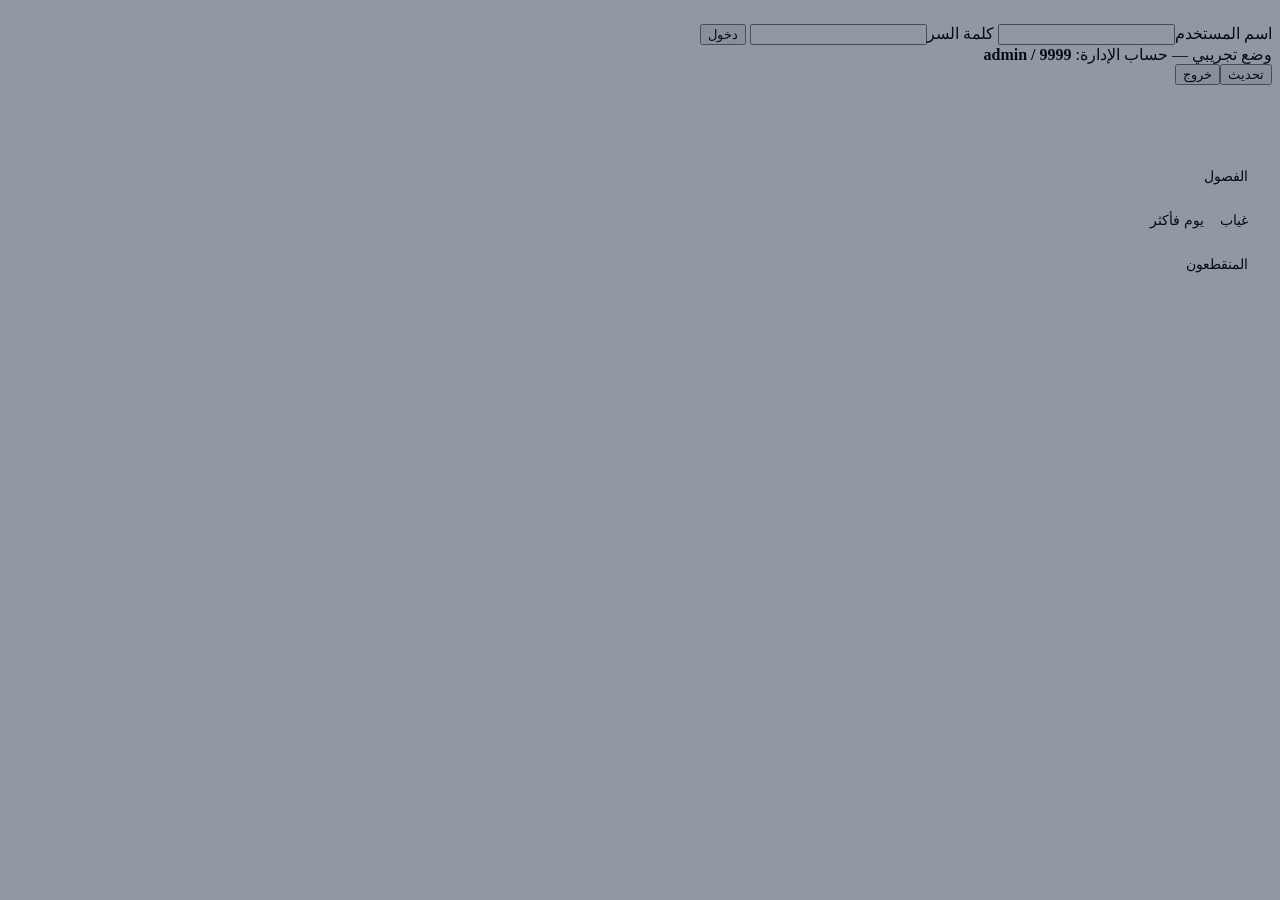
==== admin.html @ 592077b3 "Add admin.html" ====
<!DOCTYPE html>
<html lang="ar" dir="rtl">
<head>
<meta charset="utf-8">
<meta name="viewport" content="width=device-width, initial-scale=1, viewport-fit=cover">
<meta name="theme-color" content="#0b3b5c">
<title>راصد — لوحة الإدارة</title>
<link href="https://fonts.googleapis.com/css2?family=Cairo:wght@500;600;700;800&display=swap" rel="stylesheet">
<link rel="stylesheet" href="rased.css">
<style>
.shell{display:grid;grid-template-columns:1fr;gap:16px;padding-top:16px}
.nav{display:flex;gap:6px;overflow-x:auto;scrollbar-width:none;padding:4px 0 8px;margin:0 -16px;padding-inline:16px}
.nav::-webkit-scrollbar{display:none}
.nav button{flex:none;border:1px solid var(--line);background:#fff;color:var(--brand-ink);border-radius:12px;padding:9px 14px;font-size:14px;display:flex;gap:8px;align-items:center}
.nav button.on{background:var(--brand-ink);color:#fff;border-color:var(--brand-ink)}
.nav button em{font-style:normal;font-size:11px;background:var(--red);color:#fff;border-radius:10px;padding:0 7px}
.nav .sp{flex:1}
@media(min-width:1000px){
 .shell{grid-template-columns:230px 1fr;align-items:start}
 .nav{flex-direction:column;position:sticky;top:96px;margin:0;padding:12px;background:#fff;border:1px solid var(--line);border-radius:var(--r);box-shadow:var(--shadow);overflow:visible}
 .nav button{border:0;justify-content:flex-start;padding:11px 12px;width:100%}
 .nav button em{margin-inline-start:auto}
}
.view{min-width:0}
.head{display:flex;flex-wrap:wrap;gap:10px;align-items:center;justify-content:space-between;margin-bottom:14px}
.head h2{font-size:21px}.head .sub{color:var(--mute);font-size:13px;margin-top:2px}
.head .ctl{display:flex;gap:8px;flex-wrap:wrap;align-items:center}
.head input,.head select{width:auto;padding:9px 12px;font-size:14px}
.kpis{display:grid;grid-template-columns:repeat(2,1fr);gap:10px;margin-bottom:16px}
@media(min-width:760px){.kpis{grid-template-columns:repeat(4,1fr)}}
.kpi{background:#fff;border:1px solid var(--line);border-radius:var(--r);padding:14px;box-shadow:var(--shadow);position:relative;overflow:hidden}
.kpi span{font-size:12.5px;color:var(--mute)}.kpi b{display:block;font-size:28px;line-height:1.25;color:var(--brand-ink);font-weight:800}
.kpi small{font-size:11.5px;color:var(--mute)}
.kpi::after{content:"";position:absolute;inset-inline-start:0;top:0;bottom:0;width:4px;background:var(--brand2)}
.kpi.r::after{background:var(--red)}.kpi.g::after{background:var(--gold)}.kpi.k::after{background:var(--brand-ink)}
.grid2{display:grid;grid-template-columns:1fr;gap:16px}
@media(min-width:1180px){.grid2{grid-template-columns:1.25fr 1fr}}
.sec{margin-bottom:16px}.sec h3{font-size:16px;margin-bottom:12px;display:flex;align-items:center;gap:8px;flex-wrap:wrap}
.sec h3 .chip{font-weight:700}
.classes{display:grid;grid-template-columns:1fr;gap:10px}
@media(min-width:560px){.classes{grid-template-columns:1fr 1fr}}
@media(min-width:1400px){.classes{grid-template-columns:1fr 1fr 1fr}}
.cl{border:1.5px solid var(--line);border-radius:14px;padding:12px 14px;background:#fff;cursor:pointer;text-align:right;width:100%;display:block}
.cl:hover{border-color:var(--brand2);box-shadow:var(--shadow)}
.cl .t{display:flex;justify-content:space-between;align-items:center;gap:8px}
.cl .t b{font-size:16px;color:var(--brand-ink)}
.cl .m{display:flex;justify-content:space-between;font-size:12px;color:var(--mute);margin-top:8px}
.cl.no{background:#fffaf0;border-color:#f6d999}
.meter{height:8px;background:var(--soft);border-radius:6px;overflow:hidden;margin-top:8px}
.meter i{display:block;height:100%;background:linear-gradient(90deg,var(--brand2),var(--brand));border-radius:6px}
.svgc{width:100%;height:auto;display:block}.svgc text{font-family:inherit;font-weight:700}
.tbl{overflow:auto;border:1px solid var(--line);border-radius:12px;max-height:70vh;background:#fff}
table{border-collapse:separate;border-spacing:0;width:100%;font-size:13.5px}
th,td{padding:9px 10px;border-bottom:1px solid var(--line);text-align:center;white-space:nowrap}
th{background:var(--brand-ink);color:#fff;font-size:12.5px;position:sticky;top:0;z-index:2;font-weight:700}
tbody tr:hover td{background:#f3fbfa}
td.nm,th.nm{text-align:right;position:sticky;right:0;min-width:170px}
td.nm{background:#fff;z-index:1;cursor:pointer;color:var(--brand-ink)}
th.nm{z-index:3}
td.x{background:var(--red-soft)!important;color:var(--red);font-weight:800}
td.o{color:#c7d0da}td.nr{background:repeating-linear-gradient(45deg,#f6f8fa,#f6f8fa 4px,#eef1f4 4px,#eef1f4 8px)}
th.dh{cursor:pointer;min-width:42px;font-size:11.5px;line-height:1.3}th.dh small{display:block;font-weight:600;opacity:.8}
tr.foot td{background:var(--soft);font-weight:800;color:var(--brand-ink);position:sticky;bottom:0}
tr.foot td.nm{background:var(--soft)}
.rowl{display:flex;justify-content:space-between;align-items:center;gap:10px;padding:10px 12px;border-radius:12px;border:1px solid var(--line);margin-bottom:8px;background:#fff;cursor:pointer}
.rowl:hover{border-color:var(--brand2)}
.rowl .who{min-width:0}.rowl .who b{display:block;font-size:14.5px}.rowl .who small{color:var(--mute);font-size:12px}
.days{display:grid;grid-template-columns:1fr;gap:8px}
.day{border:1px solid var(--line);border-radius:12px;background:#fff;overflow:hidden}
.day>button{width:100%;display:flex;justify-content:space-between;align-items:center;gap:8px;padding:10px 12px;background:#fff;border:0;text-align:right}
.day>button b{font-size:14px}.day .names{padding:0 12px 12px;display:flex;flex-wrap:wrap;gap:6px}
.empty{color:var(--mute);font-size:13px;padding:18px;text-align:center;background:var(--soft);border-radius:12px}
.seg{display:inline-flex;background:var(--soft);border-radius:12px;padding:3px;gap:3px}
.seg button{border:0;background:transparent;padding:7px 12px;border-radius:9px;font-size:13px;color:var(--mute)}
.seg button.on{background:#fff;color:var(--brand-ink);box-shadow:0 1px 3px rgba(0,0,0,.08)}
.back{background:none;border:0;color:var(--brand);font-size:14px;padding:0;margin-bottom:6px}
.modal{position:fixed;inset:0;background:rgba(11,30,48,.45);z-index:50;display:flex;align-items:flex-end;justify-content:center}
.modal .card{width:100%;max-width:640px;max-height:88vh;overflow:auto;border-radius:20px 20px 0 0;padding:20px}
@media(min-width:700px){.modal{align-items:center}.modal .card{border-radius:20px}}
.ph{display:flex;gap:14px;align-items:center;margin-bottom:12px}
.av{width:56px;height:56px;border-radius:16px;background:linear-gradient(135deg,var(--brand2),var(--brand-ink));color:#fff;display:flex;align-items:center;justify-content:center;font-size:22px;font-weight:800;flex:none}
.legend{display:flex;gap:14px;flex-wrap:wrap;font-size:12px;color:var(--mute);margin-top:8px}
.legend i{display:inline-block;width:10px;height:10px;border-radius:3px;margin-inline-end:5px;vertical-align:middle}
</style>
</head>
<body>

<section id="login" class="login">
 <form class="card" id="lf">
  <div class="lg" id="lg"></div>
  <label for="u">اسم المستخدم</label><input id="u" autocomplete="username" autocapitalize="none" spellcheck="false" required>
  <label for="p">كلمة السر</label><input id="p" type="password" autocomplete="current-password" required>
  <button class="btn btn-p full" style="margin-top:16px" id="go">دخول</button>
  <div class="err" id="lerr"></div>
  <div class="demo hide" id="demo">وضع تجريبي — حساب الإدارة: <b>admin / 9999</b></div>
 </form>
</section>

<section id="app" class="hide">
 <header class="top"><div class="wrap">
  <div class="brand" id="hb"></div>
  <div class="act"><span class="net" id="net"></span><button class="ghost" id="rf" title="تحديث من الشيت">تحديث</button><button class="ghost" id="out">خروج</button></div>
 </div></header>
 <div class="wrap shell">
  <nav class="nav" id="nav">
   <button data-v="today" class="on">لوحة اليوم</button>
   <button data-v="classes">الفصول</button>
   <button data-v="warn">غياب <span id="nw"></span> يوم فأكثر</button>
   <button data-v="drop">المنقطعون <em id="nd">0</em></button>
  </nav>
  <div class="view" id="view"></div>
 </div>
 <footer id="upd"></footer>
</section>

<div class="modal hide" id="modal"><div class="card" id="mc"></div></div>

<script src="config.js"></script>
<script src="rased-core.js"></script>
<script>
(function(){
var $=RS.$,esc=RS.esc;RS.init("admin");
var S=null,D=null,V="today",X={},st={day:RS.today(),cls:null,month:RS.today().slice(0,7),ctab:"days",wtab:"warn"};
var WARN=CONFIG.WARN_DAYS||15,DROP=CONFIG.DROP_DAYS||30;
$("nw").textContent=WARN;$("nav").querySelector('[data-v="drop"]').firstChild.textContent="غياب أكثر من "+DROP+" يوم ";

$("lg").innerHTML=RS.logo()+'<h1>راصد</h1><p>'+esc(CONFIG.SCHOOL_NAME)+'</p><span class="tag">لوحة الإدارة</span>';
if(RS.isDemo())$("demo").classList.remove("hide");
$("lf").onsubmit=function(e){e.preventDefault();$("go").disabled=true;$("lerr").textContent="";
 RS.login($("u").value,$("p").value,["admin"]).then(function(r){$("go").disabled=false;if(!r.ok){$("lerr").textContent=r.error;return}$("p").value="";start(r.session)})};
$("out").onclick=function(){RS.logout();location.reload()};
var drawNet=RS.netBadge($("net"));

function start(s){S=s;$("login").classList.add("hide");$("app").classList.remove("hide");
 $("hb").innerHTML=RS.logo()+'<div style="min-width:0"><h1>لوحة الإدارة</h1><p>'+esc(CONFIG.SCHOOL_NAME)+'</p></div>';
 D=RS.cached(s);if(D){index();show()}else $("view").innerHTML='<div class="empty">جاري تحميل البيانات من الشيت…</div>';
 refresh()}
function refresh(){$("rf").disabled=true;
 return RS.fetchData(S).then(function(d){D=d;index();show()},function(e){
  if(!RS.session()){location.reload();return}
  if(!D)$("view").innerHTML='<div class="empty">مفيش نت ولسه البيانات متحمّلتش على الجهاز ده. شغّل النت مرة واحدة.</div>';
  else RS.toast("مفيش اتصال — بتشوف آخر نسخة محفوظة","bad")}).then(function(){$("rf").disabled=false;drawNet();upd()})}
function upd(){$("upd").textContent=D?"آخر تحديث من الشيت: "+RS.arTime(D.fetchedAt)+" · Powered by HINDAWY":"Powered by HINDAWY"}
$("rf").onclick=refresh;
window.addEventListener("online",function(){if(S)refresh()});
setInterval(function(){if(S&&navigator.onLine)refresh()},(CONFIG.REFRESH_MINUTES||2)*60000);

/* ---------- تجهيز البيانات ---------- */
function index(){
 var att=RS.merged(D),today=RS.today();
 X={byKey:{},cls:{},stu:{},byClass:{},abs:{},last:{},rec:{},today:today};
 (D.classes||[]).forEach(function(c){X.cls[c.id]=c;X.byClass[c.id]=[];X.rec[c.id]=0});
 (D.students||[]).forEach(function(s){X.stu[s.id]=s;(X.byClass[s.classId]=X.byClass[s.classId]||[]).push(s);X.abs[s.id]=0});
 att.forEach(function(r){if(r.date<CONFIG.TERM_START||r.date>today)return;X.byKey[r.date+"|"+r.classId]=r;X.rec[r.classId]=(X.rec[r.classId]||0)+1;
  (r.absent||[]).forEach(function(id){if(X.abs[id]===undefined)return;X.abs[id]++;if(!X.last[id]||r.date>X.last[id])X.last[id]=r.date})});
 X.termDays=RS.schoolDays(CONFIG.TERM_START,today);
 X.warn=[];X.drop=[];
 (D.students||[]).forEach(function(s){var n=X.abs[s.id];if(n>DROP)X.drop.push(s);else if(n>=WARN)X.warn.push(s)});
 var byN=function(a,b){return X.abs[b.id]-X.abs[a.id]};X.warn.sort(byN);X.drop.sort(byN);
 $("nd").textContent=X.drop.length;
 if(st.cls===null&&D.classes&&D.classes.length)st.cls=D.classes[0].id}
function R(d,c){return X.byKey[d+"|"+c]}
function pctS(s){var n=X.rec[s.classId]||0;return n?Math.round((n-X.abs[s.id])/n*100)+"%":"—"}
function months(){var out=[],d=RS.parse(CONFIG.TERM_START.slice(0,7)+"-01"),end=X.today.slice(0,7);
 while(RS.ymd(d).slice(0,7)<=end){out.push(RS.ymd(d).slice(0,7));d.setMonth(d.getMonth()+1)}return out}
function monthDays(m){var f=m+"-01",l=RS.ymd(new Date(+m.slice(0,4),+m.slice(5,7),0));if(f<CONFIG.TERM_START)f=CONFIG.TERM_START;if(l>X.today)l=X.today;return f>l?[]:RS.schoolDays(f,l)}
function mName(m){return RS.MONTH_AR[+m.slice(5,7)-1]+" "+m.slice(0,4)}

/* ---------- التنقل ---------- */
$("nav").onclick=function(e){var b=e.target.closest("button");if(!b)return;V=b.dataset.v;show();window.scrollTo(0,0)};
function show(){[].forEach.call($("nav").children,function(b){b.classList.toggle("on",b.dataset.v===V)});
 if(!D)return;({today:vToday,classes:vClass,warn:vList,drop:vList})[V]();upd()}

/* ---------- لوحة اليوم ---------- */
function vToday(){
 var d=st.day,cs=D.classes||[],done=0,ab=0,tot=0,h="";
 cs.forEach(function(c){var r=R(d,c.id),n=(X.byClass[c.id]||[]).length;if(r){done++;ab+=(r.absent||[]).length;tot+=n}});
 var sd=RS.isSchoolDay(d);
 h+='<div class="head"><div><h2>لوحة اليوم</h2><div class="sub">'+RS.arDate(d)+(sd?"":" — إجازة")+'</div></div><div class="ctl"><input type="date" id="dp" max="'+X.today+'" min="'+CONFIG.TERM_START+'" value="'+d+'"></div></div>';
 h+='<div class="kpis"><div class="kpi"><span>نسبة الحضور</span><b>'+(tot?Math.round((tot-ab)/tot*100)+"%":"—")+'</b><small>للفصول اللي سجّلت</small></div>'+
  '<div class="kpi r"><span>الغائبون</span><b>'+ab+'</b><small>من '+tot+' طالب</small></div>'+
  '<div class="kpi g"><span>الفصول اللي سجّلت</span><b>'+done+' / '+cs.length+'</b><small>'+(cs.length-done?(cs.length-done)+" لسه ماسجلوش":"كل الفصول سجّلت ✓")+'</small></div>'+
  '<div class="kpi k"><span>غياب أكثر من '+DROP+' يوم</span><b>'+X.drop.length+'</b><small>'+X.warn.length+' طالب غاب '+WARN+'+ يوم</small></div></div>';
 h+='<div class="grid2"><div class="card sec"><h3>حالة التسجيل لكل فصل <span class="chip">اضغط لفتح الفصل</span></h3><div class="classes">';
 cs.forEach(function(c){var r=R(d,c.id),n=(X.byClass[c.id]||[]).length,a=r?(r.absent||[]).length:0;
  h+='<button class="cl'+(r?"":" no")+'" data-c="'+c.id+'"><div class="t"><b>'+esc(c.name)+'</b>'+(r?(r.pending?'<span class="chip gold">في الانتظار</span>':'<span class="chip green">✓ سجّل</span>'):'<span class="chip gold">لم يسجّل</span>')+'</div>'+
   '<div class="meter"><i style="width:'+(r&&n?Math.round((n-a)/n*100):0)+'%"></i></div>'+
   '<div class="m"><span>'+(r?'حضور '+(n-a)+' · غياب <b style="color:var(--red)">'+a+'</b>':n+' طالب')+'</span><span>'+(r?RS.arTime(r.at)+" · "+esc(r.by||""):"—")+'</span></div></button>'});
 h+='</div></div><div class="card sec"><h3>الغياب اليومي — '+mName(d.slice(0,7))+'</h3>'+chartMonth(d.slice(0,7))+'</div></div>';
 h+='<div class="grid2"><div class="card sec"><h3>غياب أكثر من '+DROP+' يوم <span class="chip red">'+X.drop.length+'</span></h3>'+stuRows(X.drop.slice(0,6))+(X.drop.length>6?'<button class="btn btn-o full" data-go="drop">عرض الكل</button>':'')+'</div>'+
  '<div class="card sec"><h3>غياب '+WARN+' يوم فأكثر <span class="chip gold">'+X.warn.length+'</span></h3>'+stuRows(X.warn.slice(0,6))+(X.warn.length>6?'<button class="btn btn-o full" data-go="warn">عرض الكل</button>':'')+'</div></div>';
 $("view").innerHTML=h;
 $("dp").onchange=function(){if(this.value&&this.value<=X.today){st.day=this.value;vToday()}};
 bind()}
function chartMonth(m){
 var days=monthDays(m),cs=D.classes||[];if(!days.length)return'<div class="empty">مفيش أيام دراسة في الشهر ده لسه</div>';
 var v=days.map(function(d){var a=0,any=false;cs.forEach(function(c){var r=R(d,c.id);if(r){any=true;a+=(r.absent||[]).length}});return{d:d,a:a,any:any}});
 var mx=Math.max.apply(null,v.map(function(x){return x.a}).concat([10])),W=600,H=230,b=34,w=(W-2*b)/v.length,g="";
 [0,.5,1].forEach(function(f){var y=H-b-f*(H-2*b);g+='<line x1="'+b+'" x2="'+(W-8)+'" y1="'+y+'" y2="'+y+'" stroke="#e8edf2"/><text x="'+(b-6)+'" y="'+(y+4)+'" font-size="11" fill="#8696a7" text-anchor="end">'+Math.round(mx*f)+'</text>'});
 v.forEach(function(x,i){var bh=x.a/mx*(H-2*b),bx=b+i*w+w*.18,bw=w*.64,y=H-b-bh;
  g+=x.any?'<rect x="'+bx+'" y="'+y+'" width="'+bw+'" height="'+Math.max(bh,2)+'" rx="'+Math.min(6,bw/3)+'" fill="'+(x.d===st.day?"#e5484d":"#14b8a6")+'"><title>'+RS.arDate(x.d)+": "+x.a+' غائب</title></rect>'+
   (w>22?'<text x="'+(bx+bw/2)+'" y="'+(y-5)+'" font-size="10.5" fill="#0f2236" text-anchor="middle">'+x.a+'</text>':''):
   '<rect x="'+bx+'" y="'+(H-b-4)+'" width="'+bw+'" height="4" rx="2" fill="#d5dde5"><title>لم يسجّل</title></rect>';
  g+='<text x="'+(bx+bw/2)+'" y="'+(H-b+16)+'" font-size="10.5" fill="#5f7186" text-anchor="middle">'+(+x.d.slice(8))+'</text>'});
 return'<svg class="svgc" viewBox="0 0 '+W+' '+H+'" role="img" aria-label="عدد الغائبين في كل يوم">'+g+'</svg><div class="legend"><span><i style="background:#14b8a6"></i>عدد الغائبين في اليوم (كل الفصول)</span><span><i style="background:#e5484d"></i>اليوم المختار</span><span><i style="background:#d5dde5"></i>مفيش تسجيل</span></div>'}
function stuRows(list){if(!list.length)return'<div class="empty">مفيش طلاب في القائمة دي ✓</div>';
 return list.map(function(s){var c=X.cls[s.classId];return'<div class="rowl" data-s="'+s.id+'"><div class="who"><b>'+esc(s.name)+'</b><small>'+esc(c?c.name:"")+' · آخر غياب '+(X.last[s.id]?RS.arDate(X.last[s.id],{day:"numeric",month:"short"}):"—")+'</small></div><span class="chip '+(X.abs[s.id]>DROP?"red":"gold")+'">'+X.abs[s.id]+' يوم</span></div>'}).join("")}

/* ---------- الفصل ---------- */
function vClass(){
 var c=X.cls[st.cls]||(D.classes||[])[0];if(!c){$("view").innerHTML='<div class="empty">مفيش فصول</div>';return}
 st.cls=c.id;var ss=X.byClass[c.id]||[],m=st.month,days=monthDays(m),tr=R(X.today,c.id);
 var recd=days.filter(function(d){return R(d,c.id)}),ab=0;recd.forEach(function(d){ab+=(R(d,c.id).absent||[]).length});
 var warn=ss.filter(function(s){return X.abs[s.id]>=WARN}).sort(function(a,b){return X.abs[b.id]-X.abs[a.id]});
 var h='<div class="head"><div><h2>'+esc(c.name)+'</h2><div class="sub">'+ss.length+' طالب · '+(tr?'<span style="color:var(--green)">✓ سجّل النهارده '+RS.arTime(tr.at)+'</span>':'<span style="color:#b07800">لم يسجّل غياب النهارده</span>')+'</div></div><div class="ctl">'+
  '<select id="cs" aria-label="الفصل">'+(D.classes||[]).map(function(x){return'<option value="'+x.id+'"'+(x.id===c.id?" selected":"")+'>'+esc(x.name)+'</option>'}).join("")+'</select>'+
  '<select id="ms" aria-label="الشهر">'+months().map(function(x){return'<option value="'+x+'"'+(x===m?" selected":"")+'>'+mName(x)+'</option>'}).join("")+'</select></div></div>';
 h+='<div class="kpis"><div class="kpi"><span>نسبة الحضور في الشهر</span><b>'+(recd.length&&ss.length?Math.round((1-ab/(recd.length*ss.length))*100)+"%":"—")+'</b><small>'+mName(m)+'</small></div>'+
  '<div class="kpi g"><span>أيام اتسجّلت</span><b>'+recd.length+' / '+days.length+'</b><small>'+(days.length-recd.length?(days.length-recd.length)+" يوم من غير تسجيل":"كل الأيام متسجّلة")+'</small></div>'+
  '<div class="kpi r"><span>متوسط الغياب اليومي</span><b>'+(recd.length?(ab/recd.length).toFixed(1):"—")+'</b><small>طالب في اليوم</small></div>'+
  '<div class="kpi k"><span>غاب '+WARN+' يوم فأكثر</span><b>'+warn.length+'</b><small>من بداية الترم</small></div></div>';
 h+='<div class="card sec"><h3>غاب '+WARN+' يوم فأكثر في الفصل ده (من بداية الترم) <span class="chip gold">'+warn.length+'</span></h3>'+stuRows(warn)+'</div>';
 h+='<div class="card sec"><div class="head" style="margin-bottom:10px"><h3 style="margin:0">سجل الغياب — '+mName(m)+'</h3><div class="ctl"><div class="seg" id="ct"><button data-t="days"'+(st.ctab==="days"?' class="on"':"")+'>يوم بيوم</button><button data-t="grid"'+(st.ctab==="grid"?' class="on"':"")+'>الجدول الشهري</button></div><button class="btn btn-o" id="csv" style="padding:8px 12px;font-size:13px">تنزيل Excel</button></div></div>';
 h+=st.ctab==="days"?dayList(c,days):grid(c,ss,days);
 h+='</div>';
 $("view").innerHTML=h;
 $("cs").onchange=function(){st.cls=+this.value;vClass()};$("ms").onchange=function(){st.month=this.value;vClass()};
 $("ct").onclick=function(e){var b=e.target.closest("button");if(b){st.ctab=b.dataset.t;vClass()}};
 $("csv").onclick=function(){csvClass(c,ss,days,m)};
 bind()}
function dayList(c,days){if(!days.length)return'<div class="empty">مفيش أيام دراسة في الشهر ده لسه</div>';
 var n=(X.byClass[c.id]||[]).length;
 return'<div class="days">'+days.slice().reverse().map(function(d){var r=R(d,c.id),a=r?(r.absent||[]):[];
  return'<div class="day"><button data-d="'+d+'"><span><b>'+RS.arDate(d,{weekday:"long",day:"numeric",month:"long"})+'</b>'+(r?' <small style="color:var(--mute)">· '+esc(r.by||"")+' '+RS.arTime(r.at)+'</small>':"")+'</span>'+
   (r?'<span><span class="chip green">حضر '+(n-a.length)+'</span> <span class="chip red">غاب '+a.length+'</span></span>':'<span class="chip gold">لم يسجّل</span>')+'</button>'+
   (r&&a.length?'<div class="names">'+a.map(function(id){var s=X.stu[id];return'<span class="chip red" style="cursor:pointer" data-s="'+id+'">'+esc(s?s.name:"#"+id)+'</span>'}).join("")+'</div>':r?'<div class="names"><span class="chip green">مفيش غياب ✓</span></div>':'')+'</div>'}).join("")+'</div>'}
function grid(c,ss,days){if(!days.length)return'<div class="empty">مفيش أيام دراسة في الشهر ده لسه</div>';
 var h='<div class="tbl"><table><thead><tr><th class="nm">الطالب</th>'+days.map(function(d){return'<th class="dh">'+(+d.slice(8))+'<small>'+RS.DAY_AR[RS.parse(d).getDay()].slice(0,3)+'</small></th>'}).join("")+'<th>غياب الشهر</th><th>غياب الترم</th><th>الحضور</th></tr></thead><tbody>';
 var col=days.map(function(){return 0});
 ss.forEach(function(s,i){var mt=0;h+='<tr><td class="nm" data-s="'+s.id+'">'+(i+1)+'. '+esc(s.name)+'</td>';
  days.forEach(function(d,k){var r=R(d,c.id);if(!r){h+='<td class="nr"></td>';return}var a=(r.absent||[]).indexOf(s.id)!==-1;if(a){mt++;col[k]++}h+=a?'<td class="x">غ</td>':'<td class="o">•</td>'});
  h+='<td><b'+(mt?' style="color:var(--red)"':'')+'>'+mt+'</b></td><td><span class="chip '+(X.abs[s.id]>DROP?"red":X.abs[s.id]>=WARN?"gold":"")+'">'+X.abs[s.id]+'</span></td><td>'+pctS(s)+'</td></tr>'});
 h+='<tr class="foot"><td class="nm">عدد الغائبين</td>'+days.map(function(d,k){return'<td>'+(R(d,c.id)?col[k]:"—")+'</td>'}).join("")+'<td></td><td></td><td></td></tr>';
 return h+'</tbody></table></div><div class="legend"><span><i style="background:var(--red-soft);border:1px solid var(--red)"></i>غ = غائب</span><span>• = حاضر</span><span><i style="background:#eef1f4"></i>يوم لم يسجّل فيه الرائد</span></div>'}

/* ---------- القوائم ---------- */
function vList(){
 var w=V==="warn",list=w?X.warn:X.drop,cs=D.classes||[];
 var h='<div class="head"><div><h2>'+(w?"غياب "+WARN+" يوم فأكثر":"غياب أكثر من "+DROP+" يوم")+'</h2><div class="sub">محسوب من بداية الترم ('+RS.arDate(CONFIG.TERM_START,{day:"numeric",month:"long"})+') · '+X.termDays.length+' يوم دراسة لحد النهارده</div></div><div class="ctl"><button class="btn btn-o" id="csv" style="padding:8px 12px;font-size:13px">تنزيل Excel</button></div></div>';
 if(!list.length)h+='<div class="empty">مفيش طلاب في القائمة دي ✓</div>';
 else{h+='<div class="tbl"><table><thead><tr><th class="nm">الطالب</th><th>الفصل</th><th>أيام الغياب</th><th>نسبة الحضور</th><th>آخر غياب</th><th>كود</th></tr></thead><tbody>';
  list.forEach(function(s){var c=X.cls[s.classId];h+='<tr><td class="nm" data-s="'+s.id+'">'+esc(s.name)+'</td><td>'+esc(c?c.name:"")+'</td><td><span class="chip '+(w?"gold":"red")+'">'+X.abs[s.id]+' يوم</span></td><td>'+pctS(s)+'</td><td>'+(X.last[s.id]?RS.arDate(X.last[s.id],{day:"numeric",month:"short"}):"—")+'</td><td>'+s.id+'</td></tr>'});
  h+='</tbody></table></div>';
  h+='<div class="card sec" style="margin-top:16px"><h3>العدد حسب الفصل</h3><div class="classes">'+cs.map(function(c){var n=list.filter(function(s){return s.classId===c.id}).length;
   return'<button class="cl" data-c="'+c.id+'"><div class="t"><b>'+esc(c.name)+'</b><span class="chip '+(n?(w?"gold":"red"):"green")+'">'+n+' طالب</span></div></button>'}).join("")+'</div></div>'}
 $("view").innerHTML=h;
 if($("csv"))$("csv").onclick=function(){csv((w?"غياب-"+WARN+"-يوم":"غياب-اكثر-من-"+DROP+"-يوم")+".csv",[["الكود","الاسم","الفصل","أيام الغياب","نسبة الحضور","آخر غياب"]].concat(list.map(function(s){return[s.id,s.name,(X.cls[s.classId]||{}).name,X.abs[s.id],pctS(s),X.last[s.id]||""]})))};
 bind()}

/* ---------- ملف الطالب ---------- */
function profile(id){var s=X.stu[id];if(!s)return;var c=X.cls[s.classId],ds=[];
 Object.keys(X.byKey).forEach(function(k){var r=X.byKey[k];if(+r.classId===+s.classId&&(r.absent||[]).indexOf(id)!==-1)ds.push(r.date)});ds.sort().reverse();
 var bym={};ds.forEach(function(d){(bym[d.slice(0,7)]=bym[d.slice(0,7)]||[]).push(d)});
 var h='<div class="ph"><div class="av">'+esc(String(s.name).charAt(0))+'</div><div style="flex:1;min-width:0"><h2 style="font-size:19px">'+esc(s.name)+'</h2><div class="sub" style="color:var(--mute);font-size:13px">'+esc(c?c.name:"")+' · كود '+s.id+'</div></div><button class="btn btn-o" id="mx" style="padding:8px 12px">إغلاق</button></div>';
 h+='<div class="kpis" style="grid-template-columns:repeat(3,1fr)"><div class="kpi r"><span>أيام الغياب</span><b>'+X.abs[id]+'</b></div><div class="kpi"><span>نسبة الحضور</span><b>'+pctS(s)+'</b></div><div class="kpi g"><span>أيام مسجّلة</span><b>'+(X.rec[s.classId]||0)+'</b></div></div>';
 if(X.abs[id]>DROP)h+='<div class="state off" style="padding:10px 12px;border-radius:12px;background:var(--red-soft);color:#b42328;margin-bottom:12px">⚠ تجاوز '+DROP+' يوم غياب</div>';
 else if(X.abs[id]>=WARN)h+='<div style="padding:10px 12px;border-radius:12px;background:var(--gold-soft);color:#7a5200;margin-bottom:12px">تنبيه: غاب '+WARN+' يوم أو أكثر</div>';
 h+='<h3 style="font-size:15px;margin:6px 0 10px">أيام الغياب</h3>';
 h+=ds.length?Object.keys(bym).map(function(m){return'<p style="margin:10px 0 6px;color:var(--mute);font-size:13px">'+mName(m)+' — '+bym[m].length+' يوم</p><div style="display:flex;flex-wrap:wrap;gap:6px">'+bym[m].map(function(d){return'<span class="chip red">'+RS.arDate(d,{weekday:"short",day:"numeric"})+'</span>'}).join("")+'</div>'}).join(""):'<div class="empty">مفيش غياب ✓</div>';
 $("mc").innerHTML=h;$("modal").classList.remove("hide");$("mx").onclick=closeM}
function closeM(){$("modal").classList.add("hide")}
$("modal").onclick=function(e){if(e.target===this)closeM()};
document.addEventListener("keydown",function(e){if(e.key==="Escape")closeM()});

function bind(){
 [].forEach.call($("view").querySelectorAll("[data-c]"),function(b){b.onclick=function(){st.cls=+b.dataset.c;V="classes";show();window.scrollTo(0,0)}});
 [].forEach.call($("view").querySelectorAll("[data-s]"),function(b){b.onclick=function(e){e.stopPropagation();profile(+b.dataset.s)}});
 [].forEach.call($("view").querySelectorAll("[data-go]"),function(b){b.onclick=function(){V=b.dataset.go;show();window.scrollTo(0,0)}})}

/* ---------- تنزيل Excel (CSV) ---------- */
function csv(name,rows){var t="﻿"+rows.map(function(r){return r.map(function(v){v=String(v==null?"":v);return/[",\n]/.test(v)?'"'+v.replace(/"/g,'""')+'"':v}).join(",")}).join("\r\n");
 var a=document.createElement("a");a.href=URL.createObjectURL(new Blob([t],{type:"text/csv;charset=utf-8"}));a.download=name;document.body.appendChild(a);a.click();setTimeout(function(){URL.revokeObjectURL(a.href);a.remove()},500)}
function csvClass(c,ss,days,m){var rows=[["الكود","الاسم"].concat(days).concat(["غياب الشهر","غياب الترم"])];
 ss.forEach(function(s){var mt=0;rows.push([s.id,s.name].concat(days.map(function(d){var r=R(d,c.id);if(!r)return"";var a=(r.absent||[]).indexOf(s.id)!==-1;if(a)mt++;return a?"غ":"ح"})).concat([mt,X.abs[s.id]]))});
 csv(c.name+"-"+m+".csv",rows)}

var s0=RS.session();if(s0)start(s0);
})();
</script>
</body>
</html>
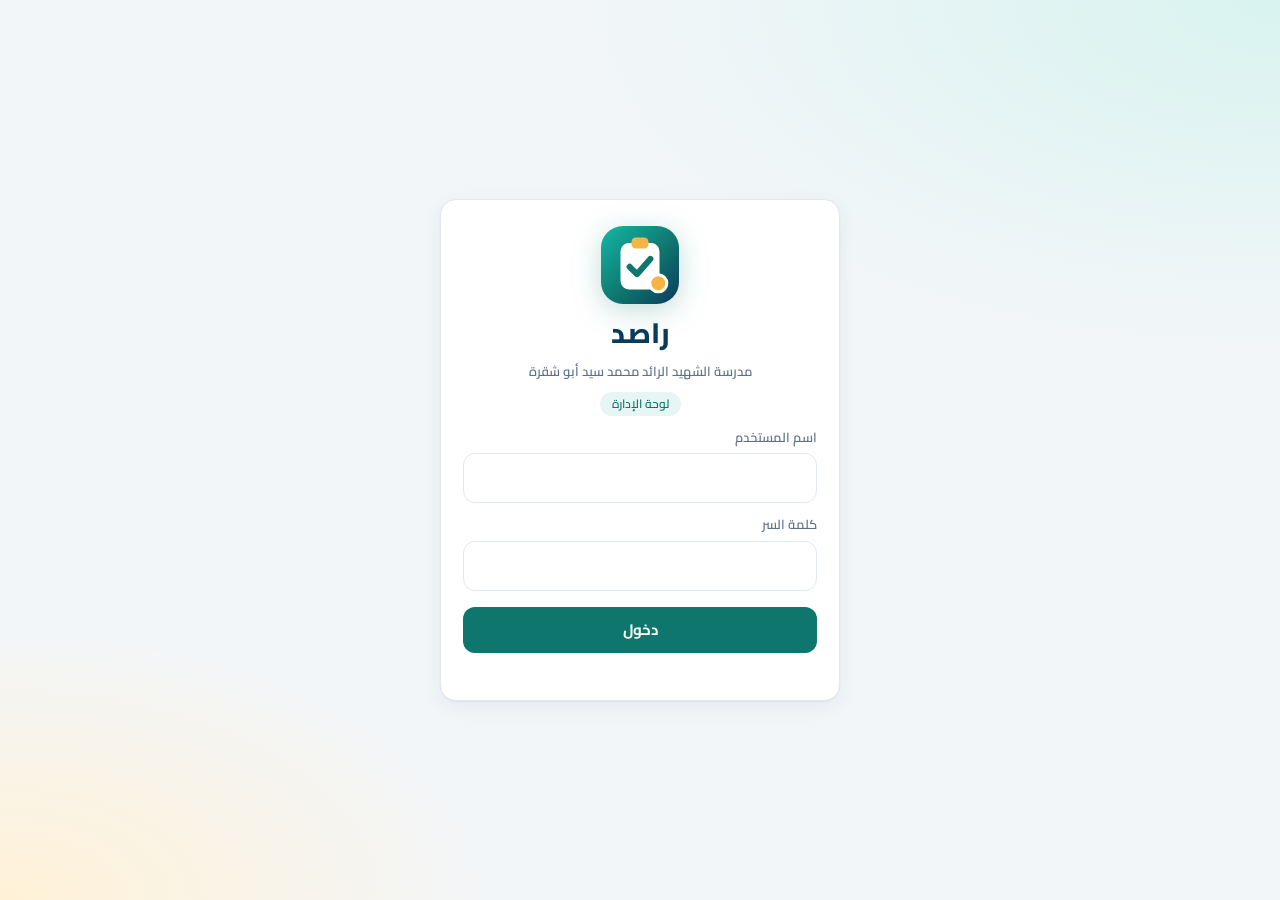
==== commit f2800475: "Add presentation + demo mode: admin.html" ====
--- a/admin.html
+++ b/admin.html
@@ -284,7 +284,7 @@
  ss.forEach(function(s){var mt=0;rows.push([s.id,s.name].concat(days.map(function(d){var r=R(d,c.id);if(!r)return"";var a=(r.absent||[]).indexOf(s.id)!==-1;if(a)mt++;return a?"غ":"ح"})).concat([mt,X.abs[s.id]]))});
  csv(c.name+"-"+m+".csv",rows)}
 
-var s0=RS.session();if(s0)start(s0);
+RS.prefill($("u"),$("p"));var s0=RS.session();if(s0)start(s0);
 })();
 </script>
 </body>
--- a/rased.css
+++ b/rased.css
@@ -0,0 +1,70 @@
+/* راصد — التصميم المشترك */
+:root{
+  --bg:#f3f6f9; --card:#ffffff; --ink:#0f2236; --mute:#5f7186; --line:#e2e8ef; --soft:#f1f6f8;
+  --brand:#0f766e; --brand2:#14b8a6; --brand-ink:#0b3b5c; --brand-soft:#e6f6f4;
+  --gold:#f5b544; --gold-soft:#fff6e3;
+  --red:#e5484d; --red-soft:#fdecec; --green:#16a34a; --green-soft:#e8f7ee; --gray:#b4bfcc;
+  --r:16px; --shadow:0 1px 2px rgba(15,34,54,.05),0 6px 20px rgba(15,34,54,.06);
+}
+*{box-sizing:border-box}
+html{-webkit-text-size-adjust:100%}
+body{margin:0;background:var(--bg);color:var(--ink);font-family:Cairo,"Segoe UI",Tahoma,Arial,sans-serif;font-weight:600;line-height:1.5;
+  padding-bottom:env(safe-area-inset-bottom,0px)}
+button,input,select{font:inherit;color:inherit}
+button{cursor:pointer}
+.hide{display:none!important}
+h1,h2,h3{margin:0;font-weight:800;color:var(--brand-ink)}
+.wrap{max-width:1180px;margin:0 auto;padding:0 16px}
+
+/* الهيدر */
+.top{background:linear-gradient(120deg,var(--brand-ink),var(--brand) 70%,#119c90);color:#fff;
+  padding:calc(12px + env(safe-area-inset-top,0px)) 0 14px;position:sticky;top:0;z-index:20;box-shadow:0 4px 18px rgba(11,59,92,.18)}
+.top .wrap{display:flex;align-items:center;gap:12px}
+.brand{display:flex;align-items:center;gap:10px;min-width:0;flex:1}
+.brand svg{width:44px;height:44px;flex:none;filter:drop-shadow(0 2px 6px rgba(0,0,0,.18))}
+.brand h1{color:#fff;font-size:20px;line-height:1.1}
+.brand p{margin:2px 0 0;font-size:12px;color:#cdeeea;white-space:nowrap;overflow:hidden;text-overflow:ellipsis}
+.top .act{display:flex;gap:8px;align-items:center}
+.ghost{background:rgba(255,255,255,.14);border:1px solid rgba(255,255,255,.28);color:#fff;border-radius:10px;padding:7px 12px;font-size:13px}
+.ghost:hover{background:rgba(255,255,255,.24)}
+
+.net{display:inline-flex;align-items:center;gap:6px;font-size:12px;padding:5px 10px;border-radius:20px;background:rgba(255,255,255,.14);color:#fff;white-space:nowrap}
+.net i{width:8px;height:8px;border-radius:50%;background:#7ee2b8}
+.net.off i{background:#ff8a8e}.net.wait i{background:var(--gold)}
+
+/* عناصر عامة */
+.card{background:var(--card);border:1px solid var(--line);border-radius:var(--r);padding:16px;box-shadow:var(--shadow)}
+label{display:block;font-size:13px;color:var(--mute);margin:12px 0 6px}
+input,select{width:100%;font-size:16px;padding:12px 13px;border:1.5px solid var(--line);border-radius:12px;background:#fff}
+input:focus,select:focus{outline:none;border-color:var(--brand2);box-shadow:0 0 0 4px rgba(20,184,166,.15)}
+button:focus-visible{outline:3px solid var(--brand2);outline-offset:2px}
+.btn{border:0;border-radius:12px;padding:12px 18px;font-size:15px;font-weight:700;display:inline-flex;align-items:center;justify-content:center;gap:8px}
+.btn-p{background:var(--brand);color:#fff}.btn-p:hover{background:#0c625b}
+.btn-g{background:var(--gold);color:#3b2a00}.btn-g:hover{background:#eba52a}
+.btn-o{background:#fff;color:var(--brand-ink);border:1.5px solid var(--line)}.btn-o:hover{border-color:var(--brand2)}
+.btn:disabled{opacity:.6;cursor:default}
+.full{width:100%}
+.hint{font-size:12.5px;color:var(--mute);margin:8px 0 0;line-height:1.8}
+.err{color:var(--red);font-size:13px;margin-top:8px;min-height:1em}
+
+/* صفحة الدخول */
+.login{min-height:100vh;display:flex;align-items:center;justify-content:center;padding:24px 16px;
+  background:radial-gradient(1200px 600px at 100% 0,#d8f3ef 0,transparent 60%),radial-gradient(900px 500px at 0 100%,#fff1d6 0,transparent 55%),var(--bg)}
+.login .card{width:100%;max-width:400px;padding:26px 22px}
+.login .lg{display:flex;flex-direction:column;align-items:center;text-align:center;gap:8px;margin-bottom:8px}
+.login .lg svg{width:78px;height:78px;filter:drop-shadow(0 6px 14px rgba(15,118,110,.25))}
+.login .lg h1{font-size:28px}.login .lg p{margin:0;color:var(--mute);font-size:13px}
+.login .tag{display:inline-block;background:var(--brand-soft);color:var(--brand);font-size:12px;padding:3px 12px;border-radius:20px;margin-top:2px}
+.demo{background:var(--gold-soft);border:1px dashed #f0c56b;border-radius:12px;padding:10px 12px;margin-top:14px;font-size:12.5px;color:#6b4a00;line-height:1.9}
+.demo b{direction:ltr;display:inline-block}
+
+.chip{display:inline-flex;align-items:center;gap:4px;font-size:12px;padding:3px 10px;border-radius:20px;white-space:nowrap;background:var(--soft);color:var(--mute)}
+.chip.red{background:var(--red-soft);color:#b42328}.chip.green{background:var(--green-soft);color:#11803a}
+.chip.gold{background:var(--gold-soft);color:#8a5a00}.chip.brand{background:var(--brand-soft);color:var(--brand)}
+
+.toast{position:fixed;left:50%;bottom:calc(90px + env(safe-area-inset-bottom,0px));transform:translate(-50%,20px);opacity:0;background:var(--brand-ink);color:#fff;
+  padding:11px 18px;border-radius:12px;font-size:14px;z-index:100;transition:.25s;box-shadow:var(--shadow);max-width:calc(100vw - 32px);text-align:center}
+.toast.show{opacity:1;transform:translate(-50%,0)}.toast.bad{background:var(--red)}.toast.ok{background:var(--green)}
+footer{text-align:center;color:var(--mute);font-size:12px;padding:22px 0 30px}
+.brand h1{white-space:nowrap;overflow:hidden;text-overflow:ellipsis}
+@media (max-width:520px){.net{font-size:0;padding:6px;gap:0}.net i{width:10px;height:10px}.ghost{padding:7px 10px}.brand svg{width:38px;height:38px}.brand h1{font-size:18px}}
